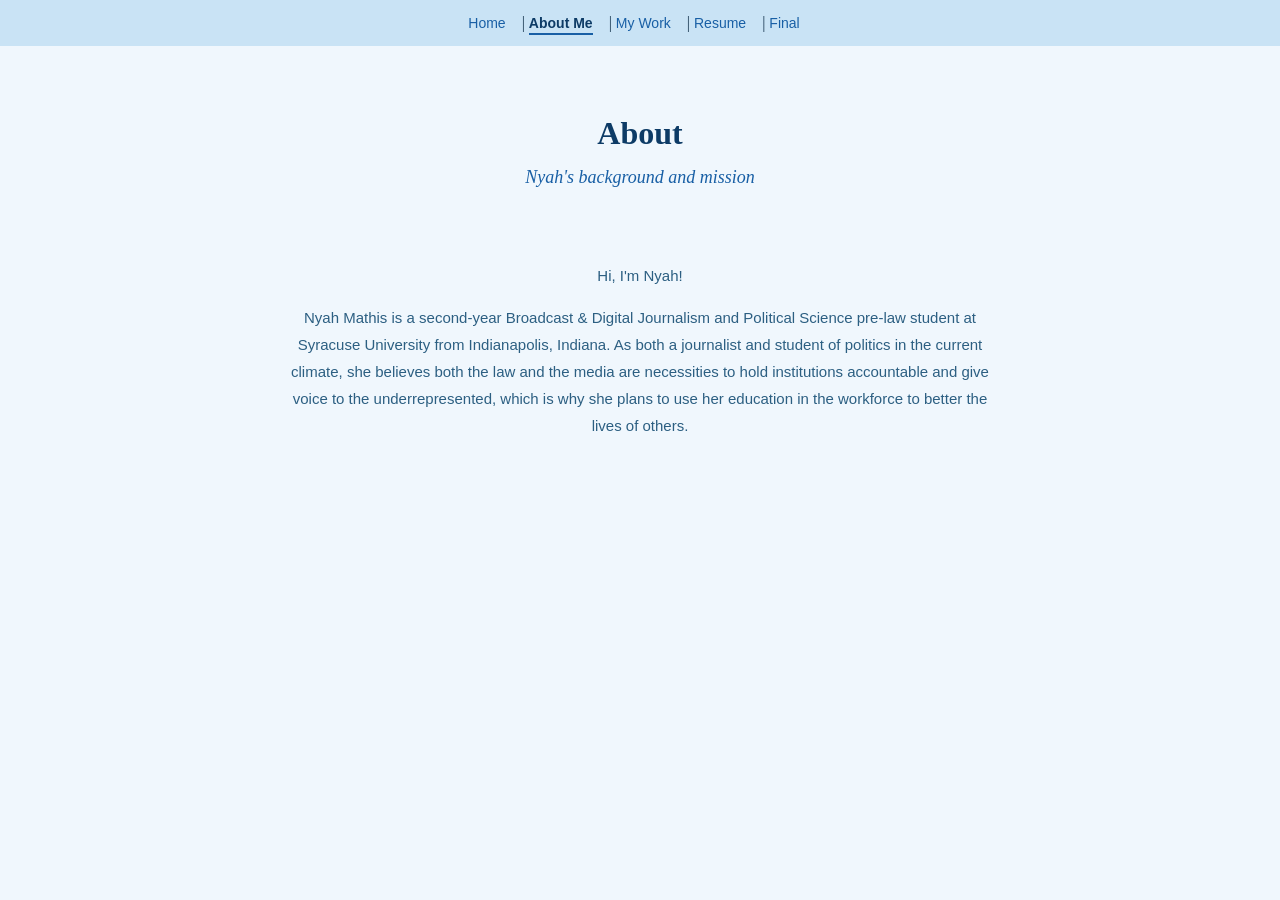
==== about/index.html @ 8a1b28fe "Add About page for Nyah Mathis This file contains the HTML structure for the About page, including n" ====
<html>

    <head>

        <link rel="stylesheet" href="../style.css">

        <title>
            About Nyah Mathis
        </title>        

    </head>

    <body>

        <header>
            <nav>
                <a href="../index.html">Home</a>
                | <a href="index.html" class="active">About Me</a> 
                | <a href="../work/index.html">My Work</a> 
                | <a href="../resume/index.html">Resume</a>
                | <a href="../final/index.html">Final</a>
            </nav>
        </header>

        <div class="hero">
            <h1>About</h1>
            <h2 class="cormorant-garamond">Nyah's background and mission</h2>
        </div>

        <div class="content">
            <p>Hi, I'm Nyah!</p>

            <p>Nyah Mathis is a second-year Broadcast & Digital Journalism and Political Science pre-law student at Syracuse University from Indianapolis, Indiana. As both a journalist and student of politics in the current climate, she believes both the law and the media are necessities to hold institutions accountable and give voice to the underrepresented, which is why she plans to use her education in the workforce to better the lives of others.</p>
        </div>

    </body>

</html>
---- style.css ----
/* General page styles */
body {
    font-family: Georgia, serif;
    background-color: #f0f7fd;
    color: #1a3a52;
    margin: 0;
    padding: 0;
}

/* Header and nav */
header {
    background-color: #c9e3f5;
    padding: 14px 40px;
}

nav a {
    text-decoration: none;
    color: #185fa5;
    margin-right: 12px;
    font-family: Arial, sans-serif;
    font-size: 14px;
}

nav a.active {
    color: #0d3b66;
    font-weight: bold;
    border-bottom: 2px solid #185fa5;
    padding-bottom: 2px;
}

nav a:visited {
    color: #185fa5;
}

/* Headings */
h1 {
    font-size: 32px;
    color: #0d3b66;
    margin-bottom: 8px;
}

h2 {
    font-size: 18px;
    color: #185fa5;
    font-weight: normal;
}

/* Hero section */
.hero {
    text-align: center;
    padding: 48px 20px 24px;
}

/* Circular profile photo */
.profile-photo {
    width: 200px;
    height: 200px;
    border-radius: 50%;
    object-fit: cover;
    border: 3px solid #85b7eb;
    display: block;
    margin: 0 auto 20px;
}

/* Content/paragraph section */
.content {
    max-width: 700px;
    margin: 0 auto;
    padding: 20px;
    line-height: 1.8;
    font-family: Arial, sans-serif;
    font-size: 15px;
    color: #2c5f82;
}

/* Cormorant Garamond font class */
.cormorant-garamond {
    font-family: "Cormorant Garamond", serif;
    font-style: italic;
}

/* Image border */
.bordered {
    border: 3px solid #85b7eb;
}

.content {
    max-width: 700px;
    margin: 0 auto;
    padding: 20px;
    line-height: 1.8;
    font-family: Arial, sans-serif;
    font-size: 15px;
    color: #2c5f82;
    text-align: center;
}

header {
    background-color: #c9e3f5;
    padding: 14px 40px;
    text-align: center;
}
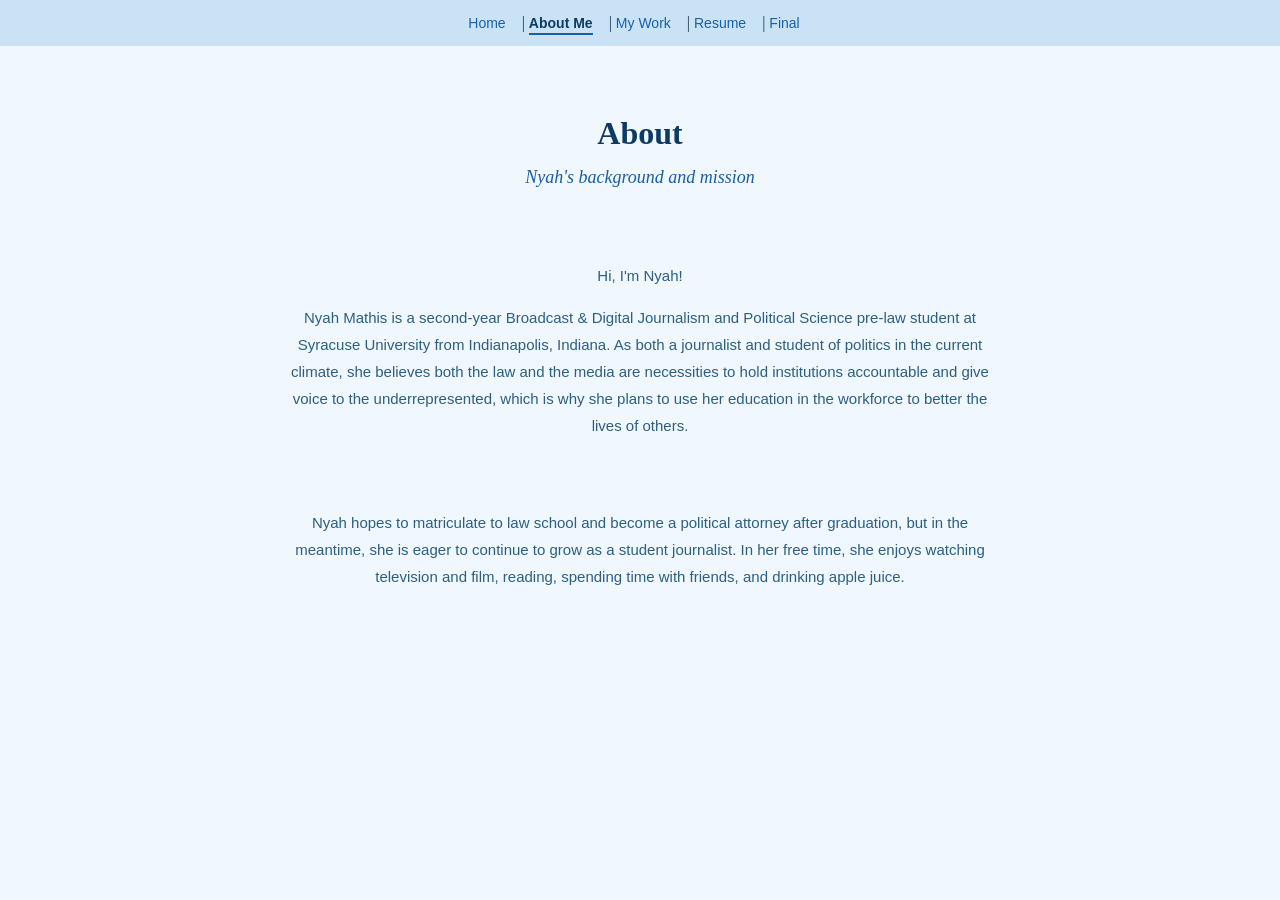
==== commit eb9a27cb: "Enhance Nyah Mathis bio with future goals Added additional information about Nyah Mathis's aspiratio" ====
--- a/about/index.html
+++ b/about/index.html
@@ -33,6 +33,12 @@
             <p>Nyah Mathis is a second-year Broadcast & Digital Journalism and Political Science pre-law student at Syracuse University from Indianapolis, Indiana. As both a journalist and student of politics in the current climate, she believes both the law and the media are necessities to hold institutions accountable and give voice to the underrepresented, which is why she plans to use her education in the workforce to better the lives of others.</p>
         </div>
 
+        <div class="content">
+            <p> 
+                Nyah hopes to matriculate to law school and become a political attorney after graduation, but in the meantime, she is eager to continue to grow as a student journalist. In her free time, she enjoys watching television and film, reading, spending time with friends, and drinking apple juice. 
+            </p>
+        </div>
+
     </body>
 
 </html>
